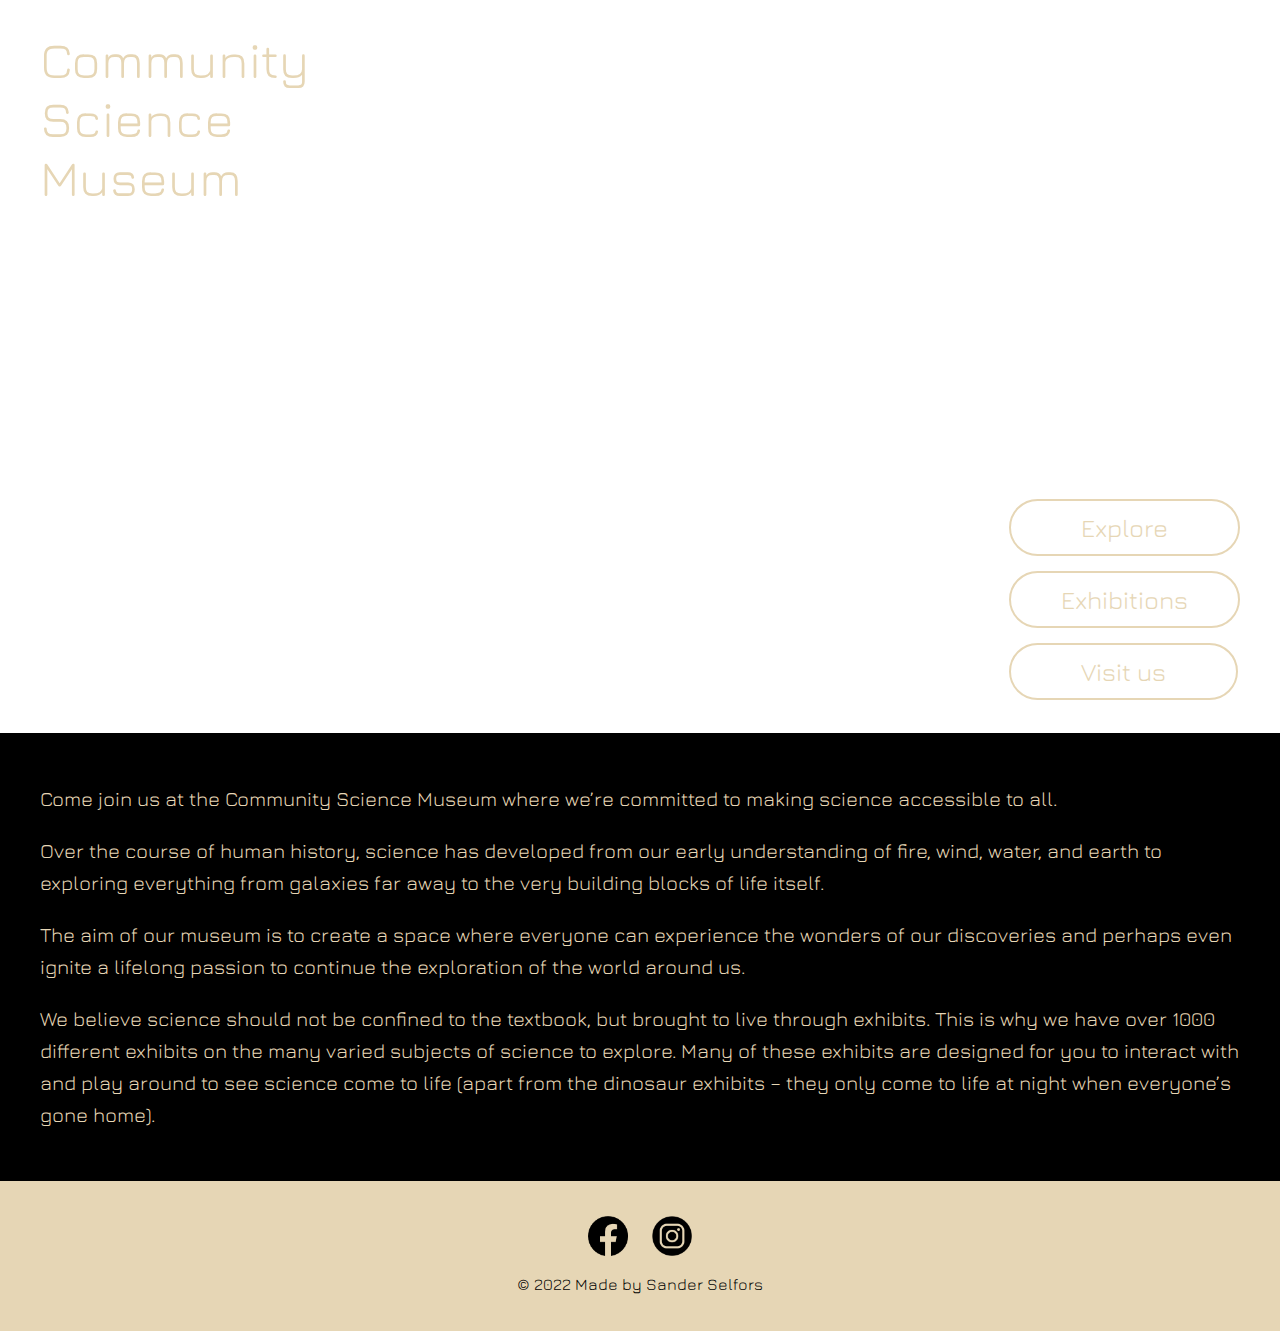
==== index.html @ 94df0644 "v1" ====
<!DOCTYPE html>
<html lang="en">
  <head>
    <meta charset="UTF-8" />
    <meta http-equiv="X-UA-Compatible" content="IE=edge" />
    <meta name="viewport" content="width=device-width, initial-scale=1.0" />
    <meta name="description" content="This is the homepage" />
    <title>Homepage</title>
    <link rel="stylesheet" href="./css/homepage.css" />
    <link rel="preconnect" href="https://fonts.googleapis.com" />
    <link rel="preconnect" href="https://fonts.gstatic.com" crossorigin />
    <link
      href="https://fonts.googleapis.com/css2?family=Jura:wght@300;400;500;600;700&display=swap"
      rel="stylesheet"
    />
  </head>
  <body>
    <header>
      <h1>Community Science Museum</h1>
      <nav>
        <ul>
          <li><a href="explore.html" class="explorebutton">Explore</a></li>
          <li>
            <a href="exhibitions.html" class="exhibitionbutton">Exhibitions</a>
          </li>
          <li><a href="visit.html" class="visitbutton">Visit us</a></li>
        </ul>
      </nav>
    </header>

    <main>
      <section class="abouttext">
        <p>
          Come join us at the Community Science Museum where we’re committed to
          making science accessible to all.
        </p>
        <p>
          Over the course of human history, science has developed from our early
          understanding of fire, wind, water, and earth to exploring everything
          from galaxies far away to the very building blocks of life itself.
        </p>
        <p>
          The aim of our museum is to create a space where everyone can
          experience the wonders of our discoveries and perhaps even ignite a
          lifelong passion to continue the exploration of the world around us.
        </p>
        <p>
          We believe science should not be confined to the textbook, but brought
          to live through exhibits. This is why we have over 1000 different
          exhibits on the many varied subjects of science to explore. Many of
          these exhibits are designed for you to interact with and play around
          to see science come to life (apart from the dinosaur exhibits – they
          only come to life at night when everyone’s gone home).
        </p>
      </section>
    </main>

    <footer>
      <section class="socialicons">
        <div class="facebookicon">
          <img
            src="/images/facebook-pngrepo-com.png"
            class="facebook"
            alt="facebook"
          />
        </div>

        <div class="instagramicon">
          <img
            src="/images/instagram-social-media-pngrepo-com.png"
            class="instagram"
            alt="instagram"
          />
        </div>
      </section>

      <section class="copyright">
        <p>© 2022 Made by Sander Selfors</p>
      </section>
    </footer>
  </body>
</html>
---- css/homepage.css ----
body{
    font-family: 'Jura', sans-serif;
}
header{
    width: 100%;
    height: 100%;
    background-image: url(/images/brett-ritchie-1vKTnwLMdqs-unsplash\ \(1\).jpg);
    background-size: cover;
    background-repeat: no-repeat;
    background-position: center;
    float: left;
}
h1{
    color: #E6D6B5;
    font-size: 50px; 
    font-weight: normal;
    max-width: 50px;
    margin: 0;
    padding-top: 30px;
    padding-left: 40px;
    
    
}
nav ul{
    color: #E6D6B5;
    list-style-type: none;
    float: right;
    padding-top: 260px;
    padding-right: 40px;
    font-size: 25px;
    line-height: 4.5rem;

}
nav ul a{
    text-decoration: none;
    color: #E6D6B5;
  }
  .explorebutton{
    background-color: none;
    border-radius: 30px;
    border: 2px solid #E6D6B5;
    padding-left: 70px;
    padding-right: 70px;
    padding-top: 12px;
    padding-bottom: 12px;

  }
  .explorebutton:hover{
    background-color: #E6D6B5;
    color: black;
    transition: 300ms;
  }
  .exhibitionbutton{
    background-color: none;
    border-radius: 30px;
    border: 2px solid #E6D6B5;
    padding-left: 50px;
    padding-right: 50px;
    padding-top: 12px;
    padding-bottom: 12px;

  }
  .exhibitionbutton:hover{
    background-color: #E6D6B5;
    color: black;
    transition: 300ms;
  }
  .visitbutton{
    background-color: none;
    border-radius: 30px;
    border: 2px solid #E6D6B5;
    padding-left: 70px;
    padding-right: 70px;
    padding-top: 12px;
    padding-bottom: 12px;

  }
  .visitbutton:hover{
    background-color: #E6D6B5;
    color: black;
    transition: 300ms;
  }
html, body{
    min-height: 100%;
    min-width: 100%;
    margin: 0;
    padding: 0;
}
main{
    background-color: black;
    width: 100%;
    height: 100%;
    display: flex;
    justify-content: center;
}
.abouttext{
    color: #E6D6B5;
    font-size: 20px;
    font-weight: normal;
    padding: 30px;
    line-height: 2rem;
    max-width: 1200px;
}
footer{
    width: 100%;
    background-color: #E6D6B5;
    height: 150px;
}
.socialicons{
    display: flex;
    flex-direction: row;
    gap: 1.5rem;
    justify-content: center;
    padding-top: 35px;
}
.facebook{
    width: 40px;
    }
.instagram{
    width: 40px;
}
.copyright{
    display: flex;
    justify-content: center;
}
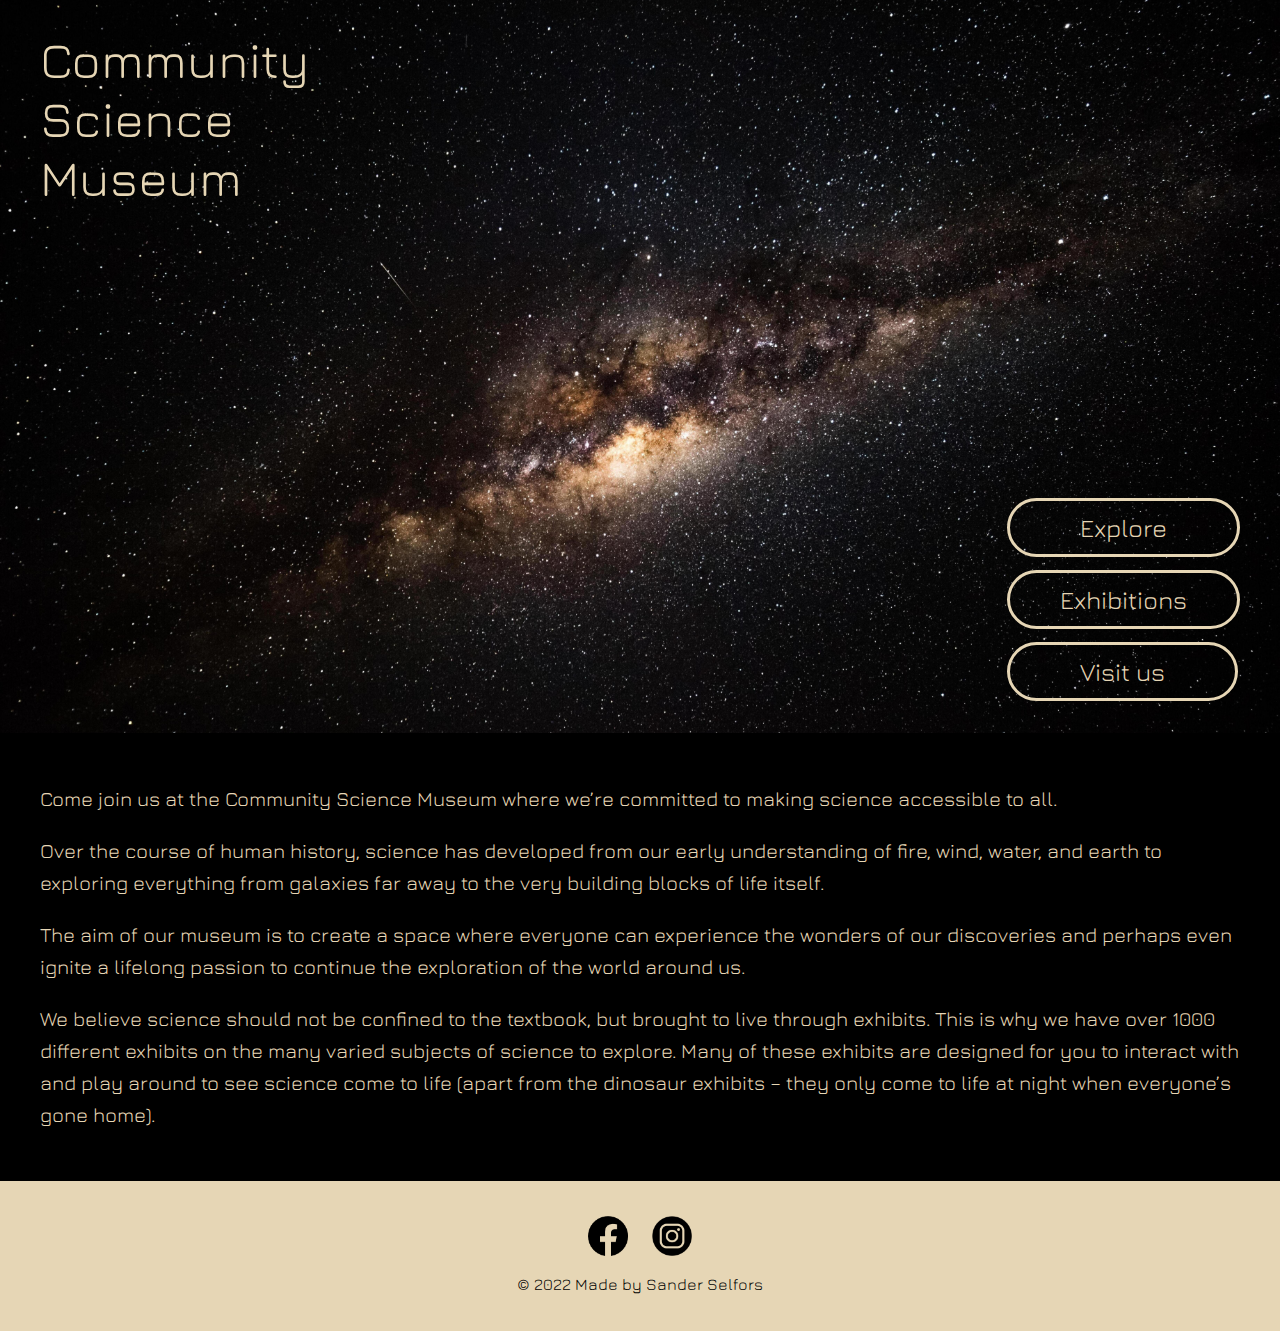
==== commit 42792c4f: "Final version" ====
--- a/index.html
+++ b/index.html
@@ -1,18 +1,17 @@
 <!DOCTYPE html>
 <html lang="en">
   <head>
-    <meta charset="UTF-8" />
-    <meta http-equiv="X-UA-Compatible" content="IE=edge" />
-    <meta name="viewport" content="width=device-width, initial-scale=1.0" />
-    <meta name="description" content="This is the homepage" />
+    <meta charset="UTF-8">
+    <meta http-equiv="X-UA-Compatible" content="IE=edge">
+    <meta name="viewport" content="width=device-width, initial-scale=1.0">
+    <meta name="description" content="This is the homepage">
     <title>Homepage</title>
-    <link rel="stylesheet" href="./css/homepage.css" />
-    <link rel="preconnect" href="https://fonts.googleapis.com" />
-    <link rel="preconnect" href="https://fonts.gstatic.com" crossorigin />
+    <link rel="stylesheet" href="./css/homepage.css">
+    <link rel="preconnect" href="https://fonts.googleapis.com">
+    <link rel="preconnect" href="https://fonts.gstatic.com" crossorigin>
     <link
       href="https://fonts.googleapis.com/css2?family=Jura:wght@300;400;500;600;700&display=swap"
-      rel="stylesheet"
-    />
+      rel="stylesheet">
   </head>
   <body>
     <header>
@@ -29,7 +28,7 @@
     </header>
 
     <main>
-      <section class="abouttext">
+      <div class="abouttext">
         <p>
           Come join us at the Community Science Museum where we’re committed to
           making science accessible to all.
@@ -52,11 +51,11 @@
           to see science come to life (apart from the dinosaur exhibits – they
           only come to life at night when everyone’s gone home).
         </p>
-      </section>
+      </div>
     </main>
 
     <footer>
-      <section class="socialicons">
+      <div class="socialicons">
         <div class="facebookicon">
           <img
             src="/images/facebook-pngrepo-com.png"
@@ -72,11 +71,11 @@
             alt="instagram"
           />
         </div>
-      </section>
+      </div>
 
-      <section class="copyright">
+      <div class="copyright">
         <p>© 2022 Made by Sander Selfors</p>
-      </section>
+      </div>
     </footer>
   </body>
 </html>
--- a/css/homepage.css
+++ b/css/homepage.css
@@ -4,7 +4,7 @@
 header{
     width: 100%;
     height: 100%;
-    background-image: url(/images/brett-ritchie-1vKTnwLMdqs-unsplash\ \(1\).jpg);
+    background-image: url(/images/brett-ritchie-1vKTnwLMdqs-unspla.jpg);
     background-size: cover;
     background-repeat: no-repeat;
     background-position: center;
@@ -38,7 +38,7 @@
   .explorebutton{
     background-color: none;
     border-radius: 30px;
-    border: 2px solid #E6D6B5;
+    border: 3px solid #E6D6B5;
     padding-left: 70px;
     padding-right: 70px;
     padding-top: 12px;
@@ -53,7 +53,7 @@
   .exhibitionbutton{
     background-color: none;
     border-radius: 30px;
-    border: 2px solid #E6D6B5;
+    border: 3px solid #E6D6B5;
     padding-left: 50px;
     padding-right: 50px;
     padding-top: 12px;
@@ -68,7 +68,7 @@
   .visitbutton{
     background-color: none;
     border-radius: 30px;
-    border: 2px solid #E6D6B5;
+    border: 3px solid #E6D6B5;
     padding-left: 70px;
     padding-right: 70px;
     padding-top: 12px;
@@ -85,6 +85,7 @@
     min-width: 100%;
     margin: 0;
     padding: 0;
+    background-color: black;
 }
 main{
     background-color: black;
